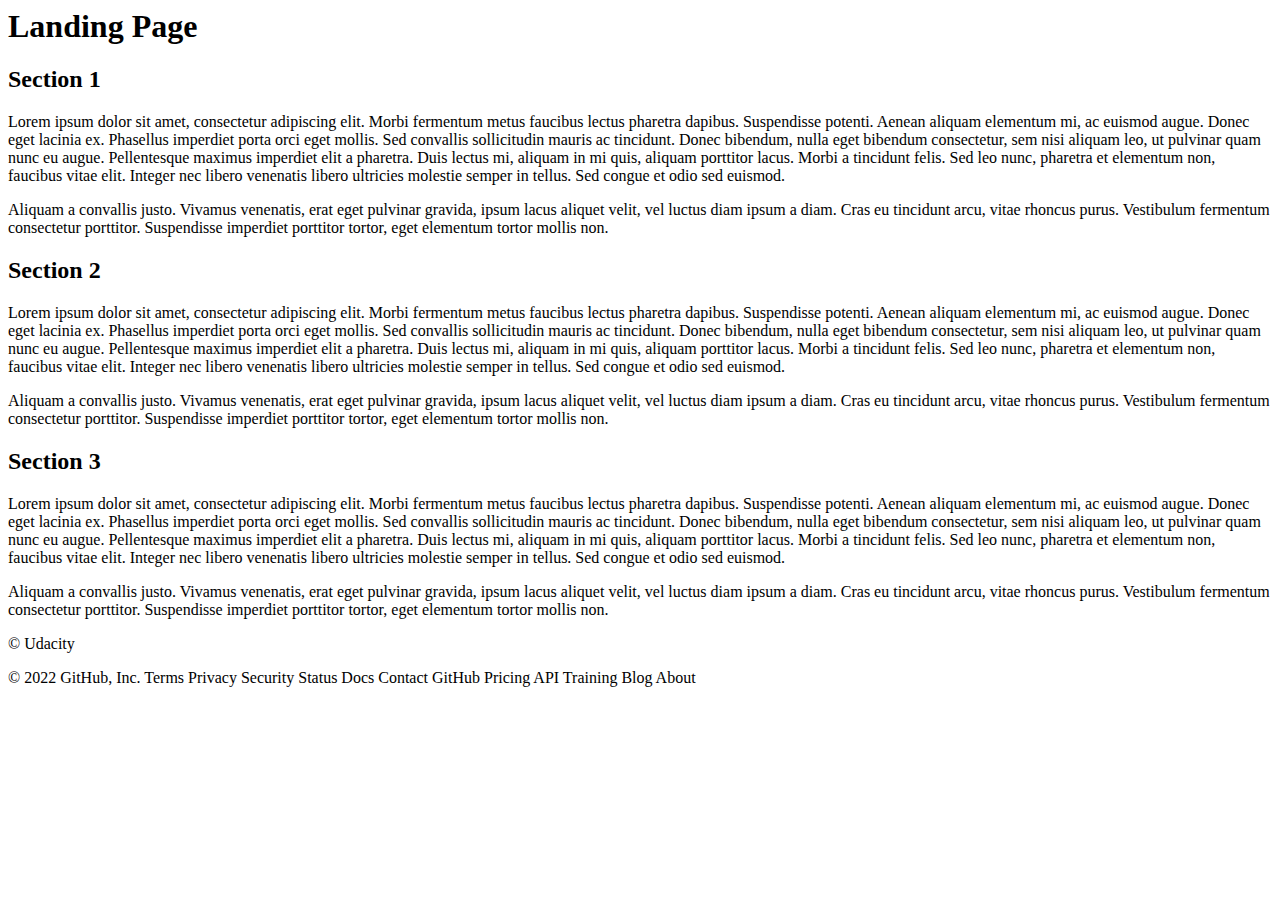
==== landing-page-submission/index.html @ c7633ccf "Starting project" ====
<!DOCTYPE >
<html lang="en">
<head>
  <meta charset="UTF-8">
  <meta name="viewport" content="width=device-width, initial-scale=1.0">
  <meta http-equiv="X-UA-Compatible" content="ie=edge">
  <title>Manipulating the DOM</title>
  <!-- Load Google Fonts -->
  <link href="https://fonts.googleapis.com/css?family=Fira+Sans:900|Merriweather&display=swap" rel="stylesheet">  <!-- Load Styles -->
  <link href="/CSS/styles.css" rel="stylesheet">
</head>
<body>
  <!-- HTML Follows BEM naming conventions 
  IDs are only used for sections to connect menu achors to sections -->
  <header class="page__header">
    <nav class="navbar__menu">
      <!-- Navigation starts as empty UL that will be populated with JS -->
      <ul id="navbar__list"></ul>
    </nav>
  </header>
  <main>
    <header class="main__hero">
      <h1>Landing Page </h1>
    </header>
    <!-- Each Section has an ID (used for the anchor) and 
    a data attribute that will populate the li node.
    Adding more sections will automatically populate nav.
    The first section is set to active class by default -->
    <section id="section1" data-nav="Section 1" class="your-active-class">
      <div class="landing__container">
        <h2>Section 1</h2>
        <p>Lorem ipsum dolor sit amet, consectetur adipiscing elit. Morbi fermentum metus faucibus lectus pharetra dapibus. Suspendisse potenti. Aenean aliquam elementum mi, ac euismod augue. Donec eget lacinia ex. Phasellus imperdiet porta orci eget mollis. Sed convallis sollicitudin mauris ac tincidunt. Donec bibendum, nulla eget bibendum consectetur, sem nisi aliquam leo, ut pulvinar quam nunc eu augue. Pellentesque maximus imperdiet elit a pharetra. Duis lectus mi, aliquam in mi quis, aliquam porttitor lacus. Morbi a tincidunt felis. Sed leo nunc, pharetra et elementum non, faucibus vitae elit. Integer nec libero venenatis libero ultricies molestie semper in tellus. Sed congue et odio sed euismod.</p>

        <p>Aliquam a convallis justo. Vivamus venenatis, erat eget pulvinar gravida, ipsum lacus aliquet velit, vel luctus diam ipsum a diam. Cras eu tincidunt arcu, vitae rhoncus purus. Vestibulum fermentum consectetur porttitor. Suspendisse imperdiet porttitor tortor, eget elementum tortor mollis non.</p>
      </div>
    </section>
    <section id="section2" data-nav="Section 2">
      <div class="landing__container">
        <h2>Section 2</h2>
        <p>Lorem ipsum dolor sit amet, consectetur adipiscing elit. Morbi fermentum metus faucibus lectus pharetra dapibus. Suspendisse potenti. Aenean aliquam elementum mi, ac euismod augue. Donec eget lacinia ex. Phasellus imperdiet porta orci eget mollis. Sed convallis sollicitudin mauris ac tincidunt. Donec bibendum, nulla eget bibendum consectetur, sem nisi aliquam leo, ut pulvinar quam nunc eu augue. Pellentesque maximus imperdiet elit a pharetra. Duis lectus mi, aliquam in mi quis, aliquam porttitor lacus. Morbi a tincidunt felis. Sed leo nunc, pharetra et elementum non, faucibus vitae elit. Integer nec libero venenatis libero ultricies molestie semper in tellus. Sed congue et odio sed euismod.</p>

        <p>Aliquam a convallis justo. Vivamus venenatis, erat eget pulvinar gravida, ipsum lacus aliquet velit, vel luctus diam ipsum a diam. Cras eu tincidunt arcu, vitae rhoncus purus. Vestibulum fermentum consectetur porttitor. Suspendisse imperdiet porttitor tortor, eget elementum tortor mollis non.</p>
      </div>
    </section>
    <section id="section3" data-nav="Section 3">
      <div class="landing__container">
        <h2>Section 3</h2>
        <p>Lorem ipsum dolor sit amet, consectetur adipiscing elit. Morbi fermentum metus faucibus lectus pharetra dapibus. Suspendisse potenti. Aenean aliquam elementum mi, ac euismod augue. Donec eget lacinia ex. Phasellus imperdiet porta orci eget mollis. Sed convallis sollicitudin mauris ac tincidunt. Donec bibendum, nulla eget bibendum consectetur, sem nisi aliquam leo, ut pulvinar quam nunc eu augue. Pellentesque maximus imperdiet elit a pharetra. Duis lectus mi, aliquam in mi quis, aliquam porttitor lacus. Morbi a tincidunt felis. Sed leo nunc, pharetra et elementum non, faucibus vitae elit. Integer nec libero venenatis libero ultricies molestie semper in tellus. Sed congue et odio sed euismod.</p>

        <p>Aliquam a convallis justo. Vivamus venenatis, erat eget pulvinar gravida, ipsum lacus aliquet velit, vel luctus diam ipsum a diam. Cras eu tincidunt arcu, vitae rhoncus purus. Vestibulum fermentum consectetur porttitor. Suspendisse imperdiet porttitor tortor, eget elementum tortor mollis non.</p>
      </div>
    </section>
  </main>
  <footer class="page__footer">
    <p>&copy Udacity</p>
  </footer>
<script src="/JS/script.js"></script>
</body>
</html>
© 2022 GitHub, Inc.
Terms
Privacy
Security
Status
Docs
Contact GitHub
Pricing
API
Training
Blog
About
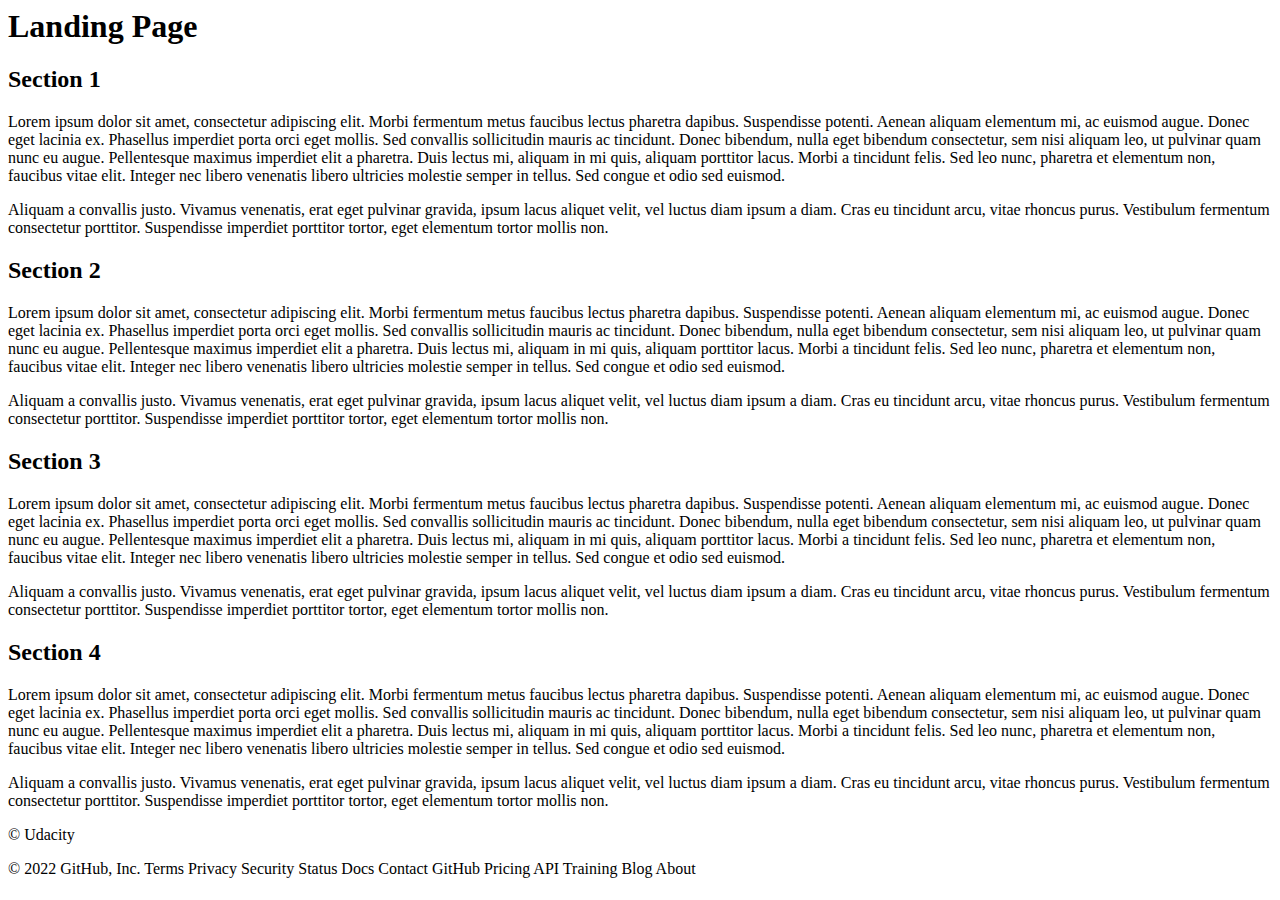
==== commit 44b210b5: "Finshed functions (nav and viewport requirements)" ====
--- a/landing-page-submission/index.html
+++ b/landing-page-submission/index.html
@@ -50,11 +50,21 @@
         <p>Aliquam a convallis justo. Vivamus venenatis, erat eget pulvinar gravida, ipsum lacus aliquet velit, vel luctus diam ipsum a diam. Cras eu tincidunt arcu, vitae rhoncus purus. Vestibulum fermentum consectetur porttitor. Suspendisse imperdiet porttitor tortor, eget elementum tortor mollis non.</p>
       </div>
     </section>
+    <section id="section4" data-nav="Section 4">
+      <div class="landing__container">
+        <h2>Section 4</h2>
+        <p>Lorem ipsum dolor sit amet, consectetur adipiscing elit. Morbi fermentum metus faucibus lectus pharetra dapibus. Suspendisse potenti. Aenean aliquam elementum mi, ac euismod augue. Donec eget lacinia ex. Phasellus imperdiet porta orci eget mollis. Sed convallis sollicitudin mauris ac tincidunt. Donec bibendum, nulla eget bibendum consectetur, sem nisi aliquam leo, ut pulvinar quam nunc eu augue. Pellentesque maximus imperdiet elit a pharetra. Duis lectus mi, aliquam in mi quis, aliquam porttitor lacus. Morbi a tincidunt felis. Sed leo nunc, pharetra et elementum non, faucibus vitae elit. Integer nec libero venenatis libero ultricies molestie semper in tellus. Sed congue et odio sed euismod.</p>
+
+        <p>Aliquam a convallis justo. Vivamus venenatis, erat eget pulvinar gravida, ipsum lacus aliquet velit, vel luctus diam ipsum a diam. Cras eu tincidunt arcu, vitae rhoncus purus. Vestibulum fermentum consectetur porttitor. Suspendisse imperdiet porttitor tortor, eget elementum tortor mollis non.</p>
+      </div>
+    </section>
   </main>
   <footer class="page__footer">
     <p>&copy Udacity</p>
   </footer>
+
 <script src="/JS/script.js"></script>
+
 </body>
 </html>
 © 2022 GitHub, Inc.
